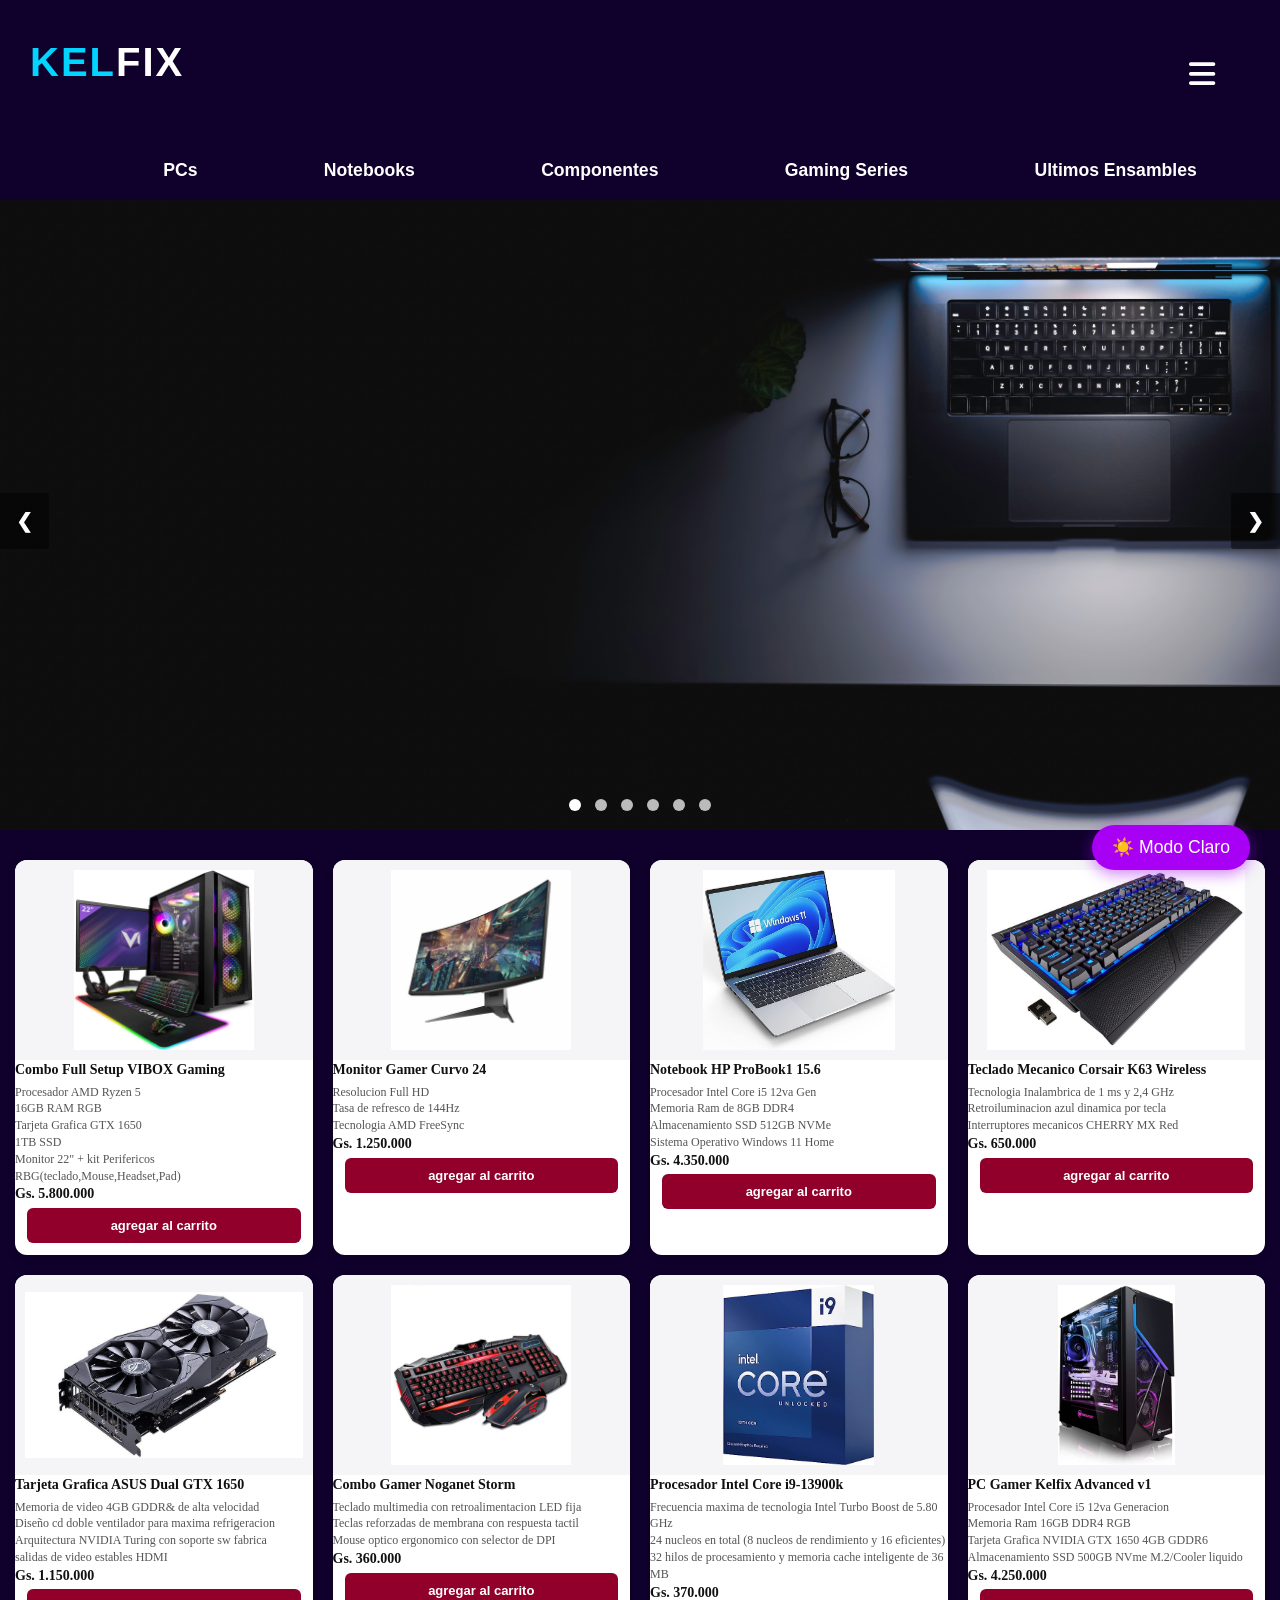
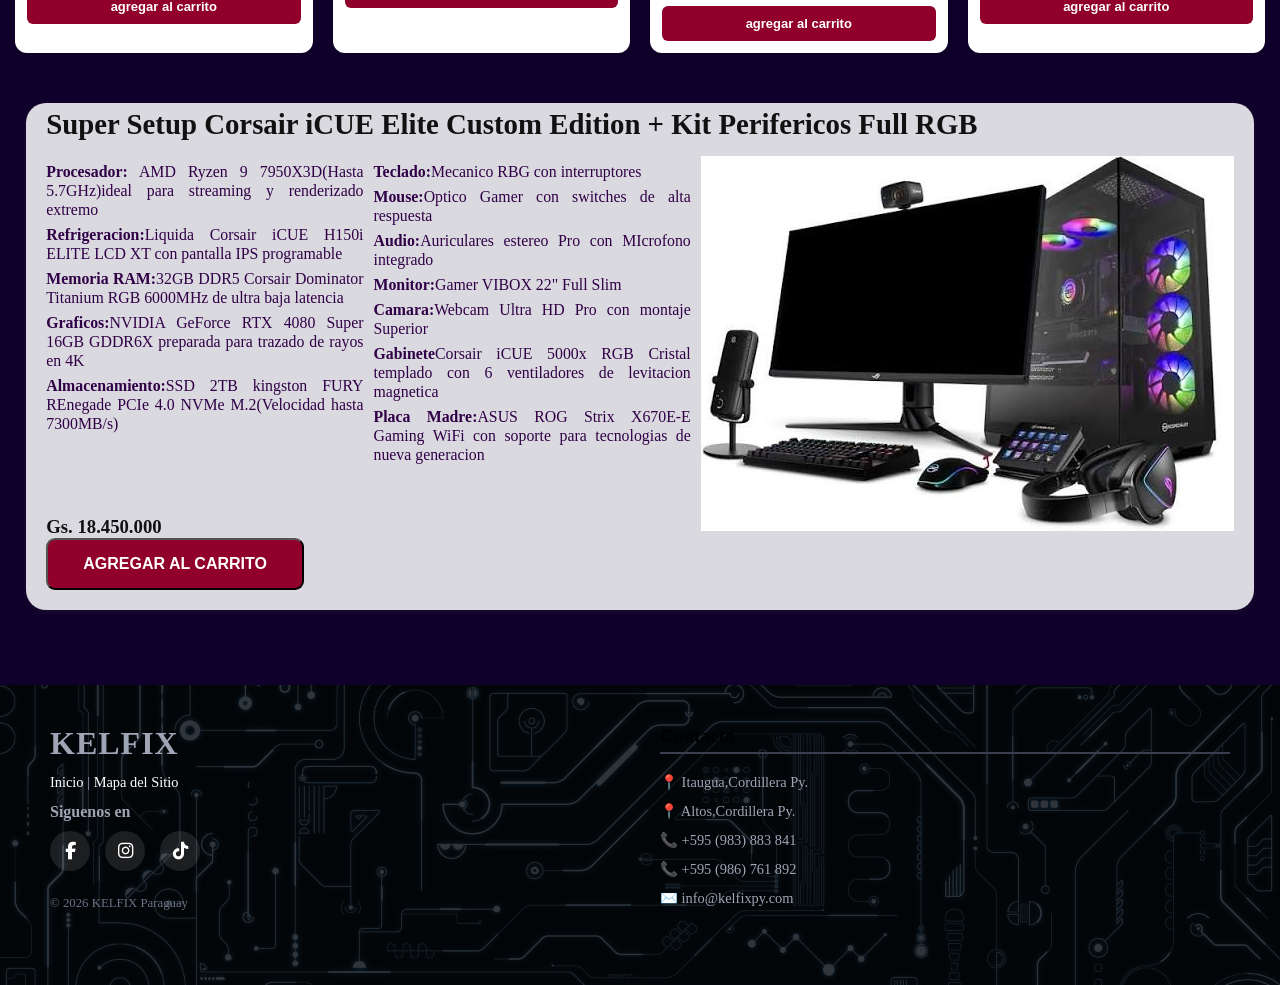
==== index.html @ 7181b748 "Add files via upload" ====
<!DOCTYPE html>
<html lang="en">
<head>
    <meta charset="UTF-8">
    <meta name="viewport" content="width=device-width, initial-scale=1.0">
    <title>Document</title>
    <link rel="stylesheet" href="css/style1.css">
    <link rel="stylesheet" href="https://cdnjs.cloudflare.com/ajax/libs/font-awesome/6.5.1/css/all.min.css">
    <link rel="stylesheet" href="css/theme.css">
    
</head>
<body>
    <button class="btn-theme" id="btn-theme">☀️ Modo Claro</button>
    <header>
        <a href="index.html" class="titulo">KEL<span>FIX</span></a>
            <div class="cabecera1">
                
                <button class="btn" onclick="abrirmenu()" ><i class="fas fa-bars"></i></button>
            </div>
            <nav>
                <a href="pages/pcs.html" style="color: white;">PCs </a>
                <a href="pages/notebooks.html" style="color: white;">Notebooks</a>
                <a href="pages/componentes.html" style="color: white;">Componentes</a>
                <a href="pages/gaming.html" style="color: white;">Gaming Series</a>
                <a href="pages/ensambles.html" style="color: white;">Ultimos Ensambles</a>
            </nav>
              
            <div id="menuLateral" class="sidebar-lateral">
            <a href="javascript:void(0)" class="btn-cerrar" onclick="cerrarMenu()">&times;</a>
    
            <div class="menu-titulo">Menú</div>
            <ul class="menu-enlaces">
                <li><a href="pages2/empresa.html"><i class="fas fa-info-circle"></i> Sobre la empresa</a></li>
                <li><a href="pages2/compatibilidad.html"><i class="fas fa-layer-group"></i> Guia de Compatibilidad</a></li>
                <li><a href="pages2/notas.html"><i class="fas fa-newspaper"></i> Notas</a></li>
                <li><a href="pages2/hardware.html"><i class="fas fa-book"></i> Hardware</a></li>
                 <li><a href="pages2/garantia.html"><i class="fas fa-shield-alt"></i> Garantias</a></li>
                <li><a href="pages2/desarrollador.html"><i class="fas fa-box"></i> Desarrolladores</a></li>
            </ul>
            </div>

            <div id="fondoOscuro" class="menu-overlay" onclick="cerrarMenu()"></div>
    </header>
    <main>
        <div class="carrusel-contenido">
        <div class="carrusel-track">

            <div class="carrusel-slide" style="display: block;">
                <img src="imagen/carrusel1.png">
            </div>
            <div class="carrusel-slide">
                <img src="imagen/carrusel2.png">
            </div>
            <div class="carrusel-slide">
                 <img src="imagen/carrusel71.png">
            </div>
             <div class="carrusel-slide">
                 <img src="imagen/carrusel4.png">
            </div>
             <div class="carrusel-slide">
                 <img src="imagen/carrusel10.jpg">
            </div>
              <div class="carrusel-slide">
                 <img src="imagen/carrusel15.jpg">
            </div>


            </div>
            <button class="prev" onclick="mover(-1)">&#10094</button>
            <button class="next" onclick="mover(1)">&#10095</button>

            <div class="carrusel-dots-contenido">
                  <span class="dot" onclick="irSlide(0)"></span>
                  <span class="dot" onclick="irSlide(1)"></span>
                  <span class="dot" onclick="irSlide(2)"></span>
                  <span class="dot" onclick="irSlide(3)"></span>
                  <span class="dot" onclick="irSlide(4)"></span>
                  <span class="dot" onclick="irSlide(5)"></span>
            </div>
        </div>

        <div class="grid">
           <div class="card">
               <img src="imagen/pc1.jpg">
               <h3>Combo Full Setup VIBOX Gaming </h3>
               <p> Procesador AMD Ryzen 5</p>
               <p>16GB RAM RGB</p>
               <p>Tarjeta Grafica GTX 1650</p>
               <p>1TB SSD</p>
               <p>Monitor 22" + kit Perifericos RBG(teclado,Mouse,Headset,Pad)</p>
               <h3>Gs. 5.800.000</h3>
            <button>agregar al carrito</button>
           </div>
           <div class="card">
               <img src="imagen/monitor1.jpeg">
               <h3>Monitor Gamer Curvo 24 </h3>
                <p>Resolucion Full HD</p>
                <p>Tasa de refresco de 144Hz</p>
                <p>Tecnologia AMD FreeSync</p>
                <h3>Gs. 1.250.000</h3>
                <button>agregar al carrito</button>
           </div>
           <div class="card">
               <img src="imagen/notebook1.jpeg">
               <h3>Notebook HP ProBook1 15.6 </h3>
                <p>Procesador Intel Core i5 12va Gen</p>
                <p>Memoria Ram de 8GB DDR4</p>
                <p>Almacenamiento SSD 512GB NVMe</p>
                <p>Sistema Operativo Windows 11 Home</p>
                <h3>Gs. 4.350.000</h3>
                <button>agregar al carrito</button>
           </div>
           <div class="card">
               <img src="imagen/teclado1.jpeg">
               <h3>Teclado Mecanico Corsair K63 Wireless </h3>
               <p>Tecnologia Inalambrica de 1 ms y 2,4 GHz</p>
               <p>Retroiluminacion azul dinamica por tecla</p>
               <p>Interruptores mecanicos CHERRY MX Red</p>
                <h3>Gs. 650.000</h3>
                <button>agregar al carrito</button>
           </div>
           <div class="card">
               <img src="imagen/gpu1.jpeg">
               <h3>Tarjeta Grafica ASUS Dual GTX 1650 </h3>
               <p>Memoria de video 4GB GDDR& de alta velocidad</p>
               <p>Diseño cd doble ventilador para maxima refrigeracion</p>
               <p>Arquitectura NVIDIA Turing con soporte sw fabrica</p>
               <p>salidas de video estables HDMI</p>
                <h3>Gs. 1.150.000</h3>
                <button>agregar al carrito</button>
           </div>
           <div class="card">
               <img src="imagen/teclado2.jpeg">
               <h3>Combo Gamer Noganet Storm</h3>
               <p>Teclado multimedia con retroalimentacion LED fija</p>
               <p>Teclas reforzadas de membrana con respuesta tactil</p>
               <p>Mouse optico ergonomico con selector de DPI</p>
                <h3>Gs. 360.000</h3>
                <button>agregar al carrito</button>
           </div>
           <div class="card">
               <img src="imagen/procesador1.jpeg">
               <h3>Procesador Intel Core i9-13900k</h3>
               <p>Frecuencia maxima de tecnologia Intel Turbo Boost de 5.80 GHz</p>
               <p>24 nucleos en total (8 nucleos de rendimiento y 16 eficientes)</p>
               <p>32 hilos de procesamiento y memoria cache inteligente de 36 MB</p>
                <h3>Gs. 370.000</h3>
                <button>agregar al carrito</button>
           </div>
            <div class="card">
               <img src="imagen/pc2.jpeg">
               <h3>PC Gamer Kelfix Advanced v1 </h3>
               <p>Procesador Intel Core i5 12va Generacion</p>
               <p>Memoria Ram 16GB DDR4 RGB</p>
               <p>Tarjeta Grafica NVIDIA GTX 1650 4GB GDDR6</p>
               <p>Almacenamiento SSD 500GB NVme M.2/Cooler liquido</p>
                <h3>Gs. 4.250.000</h3>
                <button>agregar al carrito</button>
           </div>
       </div>

        <div class="grid2">
        <div class="card2">
                <div class="combo-info">
                    <h3>Super Setup Corsair iCUE Elite Custom Edition + Kit Perifericos Full RGB</h3>
                    <div class="contenedor">
                        <div class="columna">
                        <p><b>Procesador:</b> AMD Ryzen 9 7950X3D(Hasta 5.7GHz)ideal para streaming y renderizado extremo</p>
                        <p><b>Refrigeracion:</b>Liquida Corsair iCUE H150i ELITE LCD XT con pantalla IPS programable</p>
                        <p><b>Memoria RAM:</b>32GB DDR5 Corsair Dominator Titanium RGB 6000MHz de ultra baja latencia</p>
                        <p><b>Graficos:</b>NVIDIA GeForce RTX 4080 Super 16GB GDDR6X preparada para trazado de rayos en 4K</p>
                        <p><b>Almacenamiento:</b>SSD 2TB kingston FURY REnegade PCIe 4.0 NVMe M.2(Velocidad hasta 7300MB/s)</p>

                        </div>
                        <div class="columna">
                        <p><b>Teclado:</b>Mecanico RBG con interruptores</p>
                        <p><b>Mouse:</b>Optico Gamer con switches de alta respuesta</p>
                        <p><b>Audio:</b>Auriculares estereo Pro con MIcrofono integrado</p>
                        <p><b>Monitor:</b>Gamer VIBOX 22" Full Slim</p>
                        <p><b>Camara:</b>Webcam Ultra HD Pro con montaje Superior</p>
                        <p><b>Gabinete</b>Corsair iCUE 5000x RGB Cristal templado con 6 ventiladores de levitacion magnetica</p>
                        <p><b>Placa Madre:</b>ASUS ROG Strix X670E-E Gaming WiFi con soporte para tecnologias de nueva generacion</p>
                        </div>
                        
                <img src="imagen/combo1.jpeg">

                </div>
                <h3 class="gs">Gs. 18.450.000</h3>
                <button>agregar al carrito</button>
    
        </div>
        </div>   
    </main>

    <footer>
    <div class="footer-contenedor">
        <div class="footer-columna">
            <h2 class="footer-logo">KELFIX</h2>
            <p><a href="#">Inicio</a> | <a href="https://goo.gl/maps/47MTz1dGqHjzLLUcA" target="_blank">Mapa del Sitio</a></p>
            <div class="footer-columna">
            <h4 class="footer-logo">Siguenos en</h4>
        <div class="social">
        <a href="https://www.facebook.com/share/1HD6Yeaen1/" target="_blank"><i class="fab fa-facebook-f"></i></a>
        
        <a href="https://www.instagram.com/kelfix_py?igsh=MThqandodGY2Ymx5ag==" target="_blank"><i class="fab fa-instagram"></i></a>
        
        
        
        <a href="https://www.tiktok.com/@kelfixpy?lang=es-419" target="_blank"><i class="fab fa-tiktok"></i></a>
        </div>
        </div>
            <p class="copyright">© 2026 KELFIX Paraguay</p>
        </div>

        <div class="footer-columna contacto">
            <h3>Contacto</h3>
            <p>📍 Itaugua,Cordillera Py.</p>
            <p>📍 Altos,Cordillera Py.</p>
            <p>📞 +595 (983) 883 841</p>
            <p>📞 +595 (986) 761 892</p>
            <p>✉️ info@kelfixpy.com</p>
        </div>

        
    </footer>

    <!-- VENTANA MODAL DEL CARRITO -->
<div id="cart-modal" class="modal-overlay">
    <div class="modal-card">
        <div class="modal-icon">
            <i class="fa-solid fa-circle-check"></i>
        </div>
        <h2>¡Agregado con éxito!</h2>
        <p>El producto ha sido añadido correctamente a tu carrito de compras de Kelfix.</p>
        
        <hr class="modal-divider">
        
        <button id="close-modal-btn" class="btn-modal-close">Continuar Comprando</button>
    </div>
</div>
    <script src="js/script1.js"></script>
    <script src="js/theme.js"></script>
</body>
</html>
---- css/style1.css ----
*{
    margin: 0;
    padding: 0;
}
header {
    background-color: rgb(16, 1, 44);
    height: 200px;
    color: white;
    position: relative;

}
main{
    background-color:rgb(16, 1, 44) ;
    min-height: 100vh;
    padding-bottom: 55px;
}
.titulo{
    position: absolute;
    left: 30px;
    top: 20px;
}
.cabecera1 {
    display: flex;
    justify-content: center;
    align-items: center;
    height: 150px;
    font-size: 150%;
    font-weight: bold;
    font-family: sans-serif;
    position: relative;
}
.btn{
    position: absolute;
    border: none;
    right: 30px;
    background-color: rgb(16, 1, 44);
    border-radius: 10px;
    border-color: white;
    color: white;
    margin: 10px;
    padding: 5px 25px;
    transition: 0.99s ease;
    font-size: 30px;
}
.btn img{
    margin-right: 8px;
    vertical-align: middle;
}
.btn:hover{
    background-color: #a700f5;
    border-color:#a700f5;
    color:rgb(16, 1, 44);  
}
header nav{
    display: flex;
    justify-content:space-around;
    padding-left: 100px;
    padding-right:20px;
}
nav a{
    color: #fff;
    text-decoration: none;
    font-size: 1.1rem;
    display: block;
    padding: 10px 15px;
    border-radius: 5px;
    font-weight: bold;
    font-family: sans-serif;
    transition: all 0.5s ease;
}
nav a:hover{
    background-color:#a700f5;
    padding: 10px 50px;
}

/* ===== CARRUSEL ===== */
.carrusel-contenido{
    position:relative;
    width: 100%;
    margin: 0;
    overflow: hidden;
}
.carrusel-track{
    display:flex;
    transition: transform 0.5s ease-in-out;
}
.carrusel-slide{
    flex: 0 0 100%;
    width: 100%;
    height: 70vh;
    position: relative;
}
.carrusel-slide img{
    width: 100%;
    height: 100%;
    object-fit: cover;
}
.prev, .next{
    cursor: pointer;
    position: absolute;
    top: 50%;
    width: auto;
    padding: 16px;
    margin-top: -22px;
    color: white;
    font-weight:bold;
    font-size: 20px;
    transition: 0.3s ease;
    border-radius: 0 3px 3px 0;
    user-select: none;
    background-color: rgba(0, 0,0, 0.5);
    border: none;
}
.next{
    right: 0;
    border-radius: 3px 0 0 3px;
}
.prev:hover, .next:hover{
    background-color: rgba(0,0,0,0.9);
}
.carrusel-dots-contenido{
    text-align: center;
    position: absolute;
    bottom: 15px;
    width: 100%;
}
.dot{
    cursor: pointer;
    height: 12px;
    width: 12px;
    margin: 0 5px;
    background-color: #bbb;
    border-radius: 50%;
    display: inline-block;
    transition: background-color 0.3s ease;
}
.dot.active, .dot:hover{
    background-color: white;
}

/* ===== GRID Y CARDS ===== */
.grid{
    display:grid;
    grid-template-columns:repeat(4,1fr);
    gap: 20px;
    padding-top: 30px;
    padding-left: 15px;
    padding-right: 15px;
}
.card{
    background-color: rgb(255, 255, 255);
    border-radius: 12px;
    overflow: hidden;
    box-shadow: 0px 2px 6px rgba(65, 64, 64, 0.2);
    display: flex;
    flex-direction: column;
    position: relative;
    transition: transform 0.2s ease;
}
.card:hover{
    transform: translateY(-4px);
}
.card img{
    width: 100%;
    height: 200px;
    object-fit: contain;
    background-color: #f5f5f7;
    padding: 10px;
    box-sizing: border-box;
    cursor: pointer;
    transition: 0.3s;
}
.card img:hover{
    transform: scale(1.05);
}
.card-body {
    padding: 12px;
    flex: 1;
    display: flex;
    flex-direction: column;
    gap: 3px;
}
.card h3 {
    color: #111;
    font-size: 14px;
    font-weight: 600;
    margin: 0 0 4px 0;
    text-align: left;
    line-height: 1.4;
}
.card p{
    color: #555;
    font-size: 12px;
    margin: 0;
    text-align: left;
    line-height: 1.4;
}
.card .precio {
    color: #cc0033;
    font-size: 18px;
    font-weight: bold;
    margin: 6px 0 0;
}
.card .precio-old {
    color: #aaa;
    font-size: 12px;
    text-decoration: line-through;
    margin-top: 6px;
}
.card .badge {
    position: absolute;
    top: 10px;
    left: 10px;
    background-color: #cc0033;
    color: white;
    font-size: 11px;
    font-weight: bold;
    padding: 3px 9px;
    border-radius: 6px;
    z-index: 1;
}
.card button{
    margin: 0 12px 12px;
    width: calc(100% - 24px);
    padding: 10px;
    border-radius: 6px;
    background-color: rgb(145, 0, 43);
    color: rgb(255, 255, 255);
    border: none;
    font-size: 13px;
    font-weight: bold;
    cursor: pointer;
    transition: background 0.3s ease;
}
.card button:hover{
    background-color: rgb(234, 0, 70);
}

/* ===== CARD2 (COMBO) ===== */
.grid2{
    display:grid;
    grid-template-columns:repeat(1,1fr);
    gap:50px;
    padding-top: 30px;
    padding-left: 15px;
    padding-right: 15px;
}
.card2{
    background-color:rgba(255, 255, 255,0.85);
    border-radius: 20px;
    overflow: hidden;
    box-shadow: 0px 2px 6px rgba(65, 64, 64, 0.2);
    padding: 20px;
    margin: 20px auto;
    width: 95%;
    display: flex;
    flex-direction: row;
    justify-content: space-between;
    gap: 35px;
}
.card2 img{
    flex: 0;
    max-width:50%;
    height:auto;
    object-fit: contain;
    cursor: pointer;
}
.card2 p{
    color:#300047;
    font-size: 1rem;
    line-height: 0.5;
    text-align: justify;
    margin: 0px 0;
    font-size: 0.9rem;
}
.card2 button{
    width: auto;
    padding: 15px 35px;
    font-size: 1rem;
    font-weight: bold;
    text-transform: uppercase;
    border-radius: 9px;
    background-color: rgb(145, 0, 43);
    color: rgb(255, 255, 255);
    border-color:black;
    transition: background 0.3s ease;
}
.card2 button:hover{
    background-color:rgb(234, 0, 70);
}
.card2 h3{
    color: black;
    padding: 0px;
    text-align: center;
    margin-top: -15px;
}
.combo-info{
    flex: 1;
    display: flex;
    flex-direction: column;
    align-items: flex-start;
    text-align: left;
}
.card2 h3:first-of-type{
    font-size: 1.8rem;
    color: #111;
    margin-bottom: 15px;
}
.contenedor{
    display: flex;
    flex-direction: row;
    gap: 10px;
    width: 100%;
}
.columna{
    flex: 1;
}
.columna p{
    font-size: 0.99rem;
    margin: 6px 0;
    line-height: 1.2;
}

/* ===== FOOTER ===== */
footer{
    background-image:linear-gradient(rgba(0,0,0,0.75),rgba(0,0,0,0.75)), url('../imagen/footer1.jpg');
    height: 300px;  
    background-size: cover;
    background-position: center;
    background-repeat: no-repeat;
}
.footer-contenedor {
    max-width: 1200px;
    margin: 0 auto;
    display: grid;
    grid-template-columns: repeat(auto-fit, minmax(250px, 1fr));
    gap: 40px;
    padding: 40px 50px;
    align-items: start;
}
.footer-columna h2 {
    font-size: 2rem;
    margin-bottom: 10px;
    letter-spacing: 1px;
}
.footer-columna h3 {
    font-size: 1.2rem;
    margin-bottom: 20px;
    border-bottom: 2px solid #3a3f50;
    padding-bottom: 5px;
}
.footer-logo{
    color: #a0a5b5;
}
.footer-columna p {
    color: #a0a5b5;
    font-size: 0.9rem;
    margin: 12px 0;
}
.footer-columna a {
    color: #ffffff;
    text-decoration: none;
}
.footer-columna a:hover {
    text-decoration: underline;
}
.footer-socials {
    display: flex;
    gap: 10px;
    margin: 15px 0;
}
.social-box {
    width: 32px;
    height: 32px;
    background-color: #3a3f50;
    border-radius: 6px;
    display: inline-block;
}
.footer-columna ul {
    list-style: none;
    padding: 0;
    display: grid;
    grid-template-columns: 1fr 1fr;
    gap: 10px;
}
.footer-columna ul li {
    color: #a0a5b5;
    font-size: 0.9rem;
}
.copyright {
    font-size: 0.8rem !important;
    color: #6c7284 !important;
    margin-top: 25px !important;
}
.social {
    display: flex;
    gap: 15px;
    margin-top: 10px;
}
.social a {
    display: inline-flex;
    align-items: center;
    justify-content: center;
    height: 40px;
    width: 40px;
    background-color: rgba(255, 255, 255, 0.1);
    color: #ffffff;
    border-radius: 50%;
    font-size: 1.1rem;
    transition: all 0.3s ease;
    text-decoration: none;
}
.social a:hover {
    color: #ffffff;
    background-color: rgb(145, 0, 43);
    transform: translateY(-3px); 
    box-shadow: 0px 4px 10px rgba(145, 0, 43, 0.5);
}

/* ===== MENÚ LATERAL ===== */
.sidebar-lateral {
    height: 100%;
    width: 0;
    position: fixed;
    z-index: 2000;
    top: 0;
    left: 0;
    background-color: #111111;
    overflow-x: hidden;
    transition: width 0.4s ease;
    padding-top: 60px;
    box-shadow: 4px 0 15px rgba(0,0,0,0.5);
}
.menu-titulo {
    color: rgb(145, 0, 43);
    font-size: 1.5rem;
    font-weight: bold;
    padding: 10px 30px;
    text-transform: uppercase;
}
.menu-enlaces {
    list-style: none;
    padding: 20px 0;
}
.menu-enlaces li a {
    padding: 15px 30px;
    text-decoration: none;
    font-size: 1.1rem;
    color: #cccccc;
    display: flex;
    align-items: center;
    gap: 15px;
    transition: 0.3s;
}
.menu-enlaces li a:hover {
    color: #ffffff;
    background-color: rgba(145, 0, 43, 0.2);
    padding-left: 40px;
}
.btn-cerrar {
    position: absolute;
    top: 15px;
    right: 25px;
    font-size: 2rem;
    color: #888888;
    text-decoration: none;
    transition: color 0.3s;
}
.btn-cerrar:hover {
    color: rgb(145, 0, 43);
}
.menu-overlay {
    display: none;
    position: fixed;
    top: 0;
    left: 0;
    width: 100%;
    height: 100%;
    background-color: rgba(0, 0, 0, 0.5);
    z-index: 1999; 
}

/* ===== MODAL CARRITO ===== */
.modal-overlay {
    position: fixed;
    top: 0;
    left: 0;
    width: 100%;
    height: 100%;
    background-color: rgba(9, 10, 13, 0.85);
    display: flex;
    justify-content: center;
    align-items: center;
    z-index: 2000;
    opacity: 0;
    pointer-events: none;
    transition: opacity 0.3s ease;
}
.modal-overlay.show {
    opacity: 1;
    pointer-events: auto;
}
.modal-card {
    background-color: #16191e;
    border: 1px solid #242930;
    border-radius: 16px;
    padding: 35px;
    max-width: 420px;
    width: 90%;
    text-align: center;
    box-shadow: 0 15px 40px rgba(0, 0, 0, 0.5);
    transform: translateY(-20px);
    transition: transform 0.3s ease;
}
.modal-overlay.show .modal-card {
    transform: translateY(0);
}
.modal-icon {
    font-size: 3.5rem;
    color: rgb(145, 0, 43);
    margin-bottom: 15px;
    animation: scaleUp 0.4s ease-out;
}
.modal-card h2 {
    color: #ffffff;
    font-size: 1.6rem;
    font-weight: 700;
    margin-bottom: 10px;
}
.modal-card p {
    color: #94a3b8;
    font-size: 0.95rem;
    line-height: 1.5;
    margin-bottom: 20px;
}
.modal-divider {
    border: 0;
    height: 1px;
    background: #242930;
    margin-bottom: 20px;
}
.btn-modal-close {
    background-color: rgb(145, 0, 43);
    color: #ffffff;
    border: none;
    padding: 12px 24px;
    font-size: 0.95rem;
    font-weight: 600;
    border-radius: 8px;
    cursor: pointer;
    width: 100%;
    transition: background-color 0.2s ease, box-shadow 0.2s ease;
}
.btn-modal-close:hover {
    background-color: rgb(145, 0, 43);
    box-shadow: 0 0 15px rgba(230, 57, 70, 0.4);
}

/* ===== ANIMACIÓN ===== */
@keyframes scaleUp {
    0% { transform: scale(0.7); opacity: 0; }
    100% { transform: scale(1); opacity: 1; }
}
.titulo {
    position: absolute;
    left: 30px;
    top: 40px;
    font-size: 2.5rem;
    font-weight: 900;
    font-family: sans-serif;
    text-decoration: none;
    color: #00d4ff;
    letter-spacing: 2px;
}

.titulo span {
    color: white;
    font-weight: 900;
}
---- css/theme.css ----
/* ===== THEME: MODO OSCURO / CLARO ===== */

/* === MODO OSCURO (default) === */
:root {
    --bg-main: rgb(16, 1, 44);
    --bg-header: rgb(16, 1, 44);
    --bg-footer: rgb(16, 1, 44);
    --bg-card: rgb(255, 255, 255);
    --bg-card2: rgba(255, 255, 255, 0.85);
    --text-card: #555;
    --text-card-h3: #111;
    --text-card-h2: #111;
    --text-card2: #300047;
    --text-card2-h3: #111;
    --card-border: rgba(167, 0, 245, 0.25);
    --card-shadow: 0 2px 8px rgba(0, 0, 0, 0.15);
}

/* === MODO CLARO === */
body.light-mode {
    --bg-main: #e8e8f0;
    --bg-header: #2a0060;
    --bg-footer: #2a0060;
    --bg-card: #ffffff;
    --bg-card2: rgba(240, 230, 255, 0.95);
    --text-card: #333;
    --text-card-h3: #111;
    --text-card-h2: #111;
    --text-card2: #300047;
    --text-card2-h3: #111;
    --card-border: rgba(100, 0, 180, 0.4);
    --card-shadow: 0 2px 10px rgba(100, 0, 180, 0.15);
}

/* === TRANSICIONES GLOBALES === */
body, header, main, footer, .card, .card2 {
    transition: background-color 0.4s ease, color 0.4s ease;
}

/* === FONDOS === */
main {
    background-color: var(--bg-main) !important;
}
header {
    background-color: var(--bg-header) !important;
}
footer {
    background-color: var(--bg-footer) !important;
}

/* === CARDS === */
.card {
    background-color: var(--bg-card) !important;
    border-color: var(--card-border) !important;
    box-shadow: var(--card-shadow) !important;
}
.card p {
    color: var(--text-card) !important;
}
.card h3 {
    color: var(--text-card-h3) !important;
}
.card h2 {
    color: var(--text-card-h2) !important;
}
.card2 {
    background-color: var(--bg-card2) !important;
}
.card2 p {
    color: var(--text-card2) !important;
}
.card2 h3 {
    color: var(--text-card2-h3) !important;
}

/* === BOTÓN FLOTANTE DE TEMA === */
.btn-theme {
    position: fixed;
    bottom: 30px;
    right: 30px;
    z-index: 9999;
    background-color: #a700f5;
    color: white;
    border: none;
    border-radius: 50px;
    padding: 12px 20px;
    font-size: 1.1rem;
    cursor: pointer;
    box-shadow: 0 4px 15px rgba(167, 0, 245, 0.5);
    display: flex;
    align-items: center;
    gap: 8px;
    white-space: nowrap;
    transition: background-color 0.3s ease, transform 0.2s ease, box-shadow 0.3s ease;
}
.btn-theme:hover {
    background-color: #c040ff;
    transform: translateY(-3px);
    box-shadow: 0 8px 20px rgba(167, 0, 245, 0.7);
}
.btn-theme:active {
    transform: scale(0.95);
}
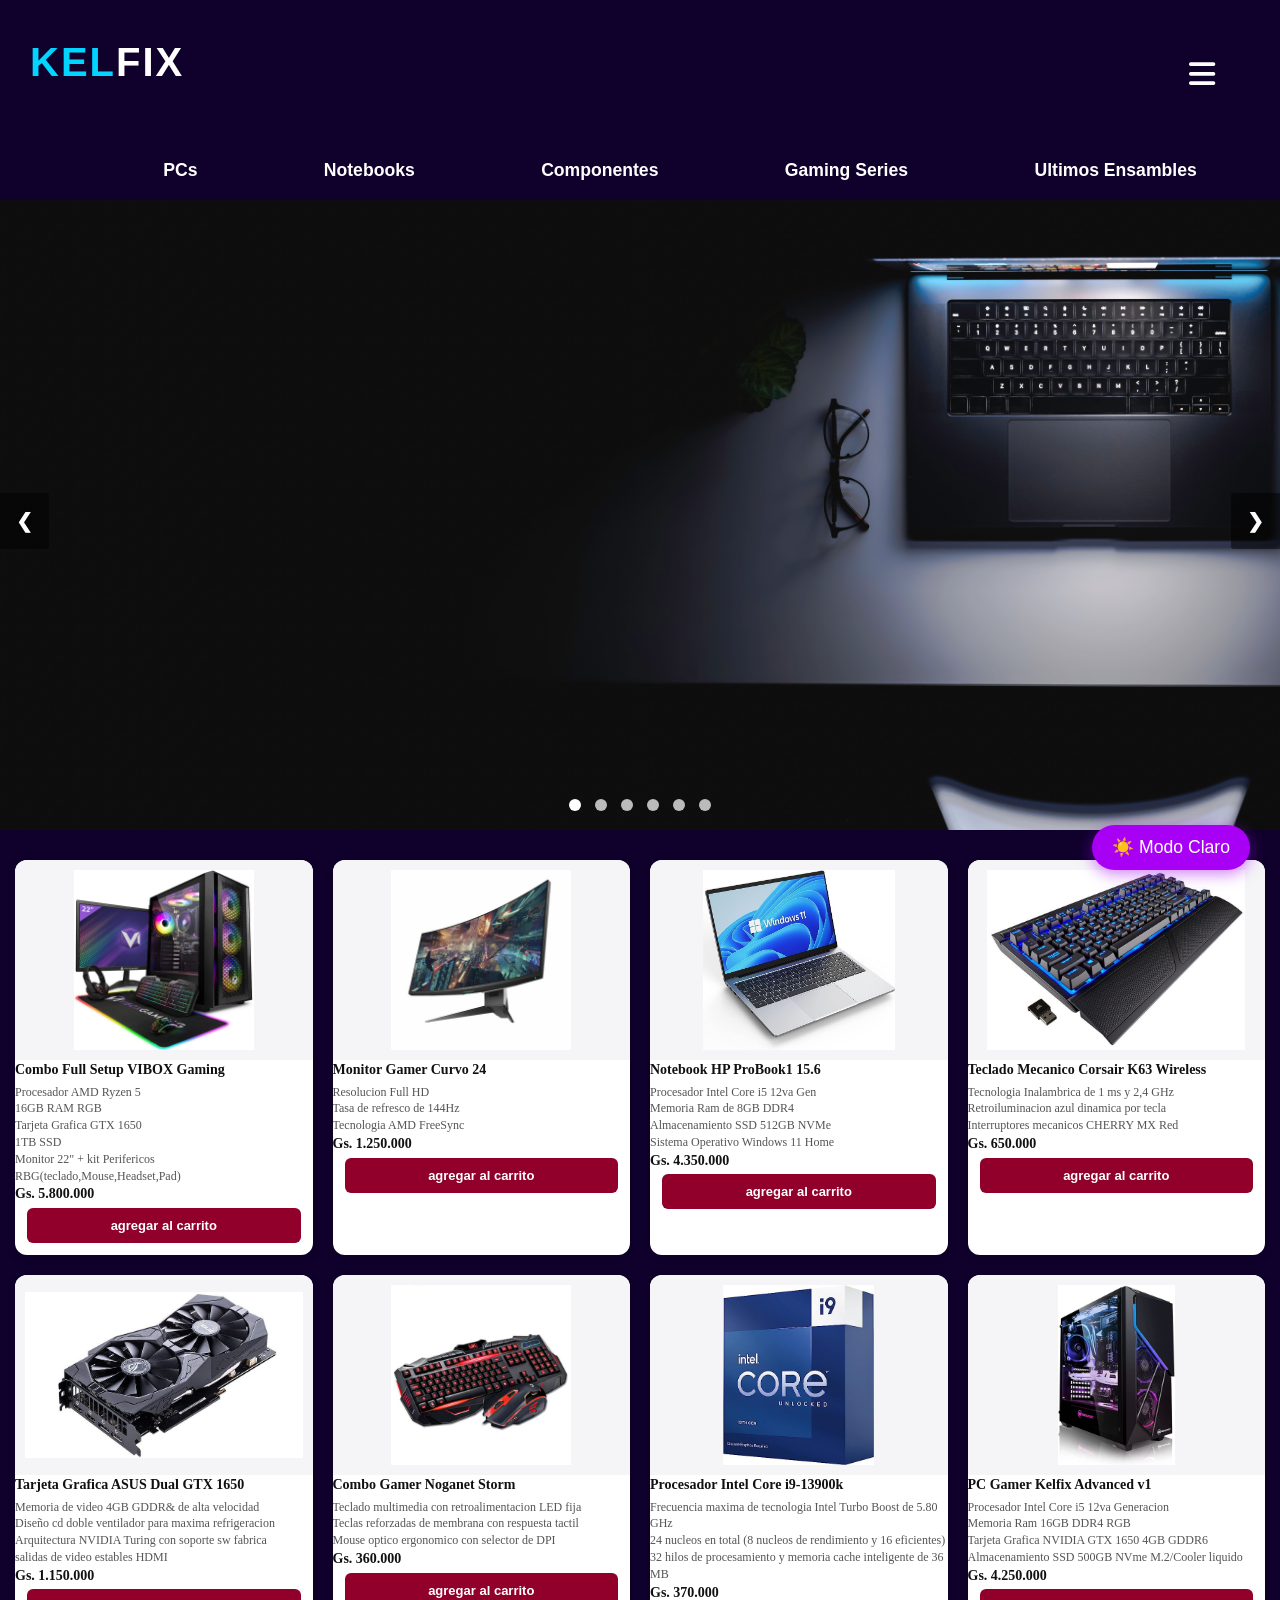
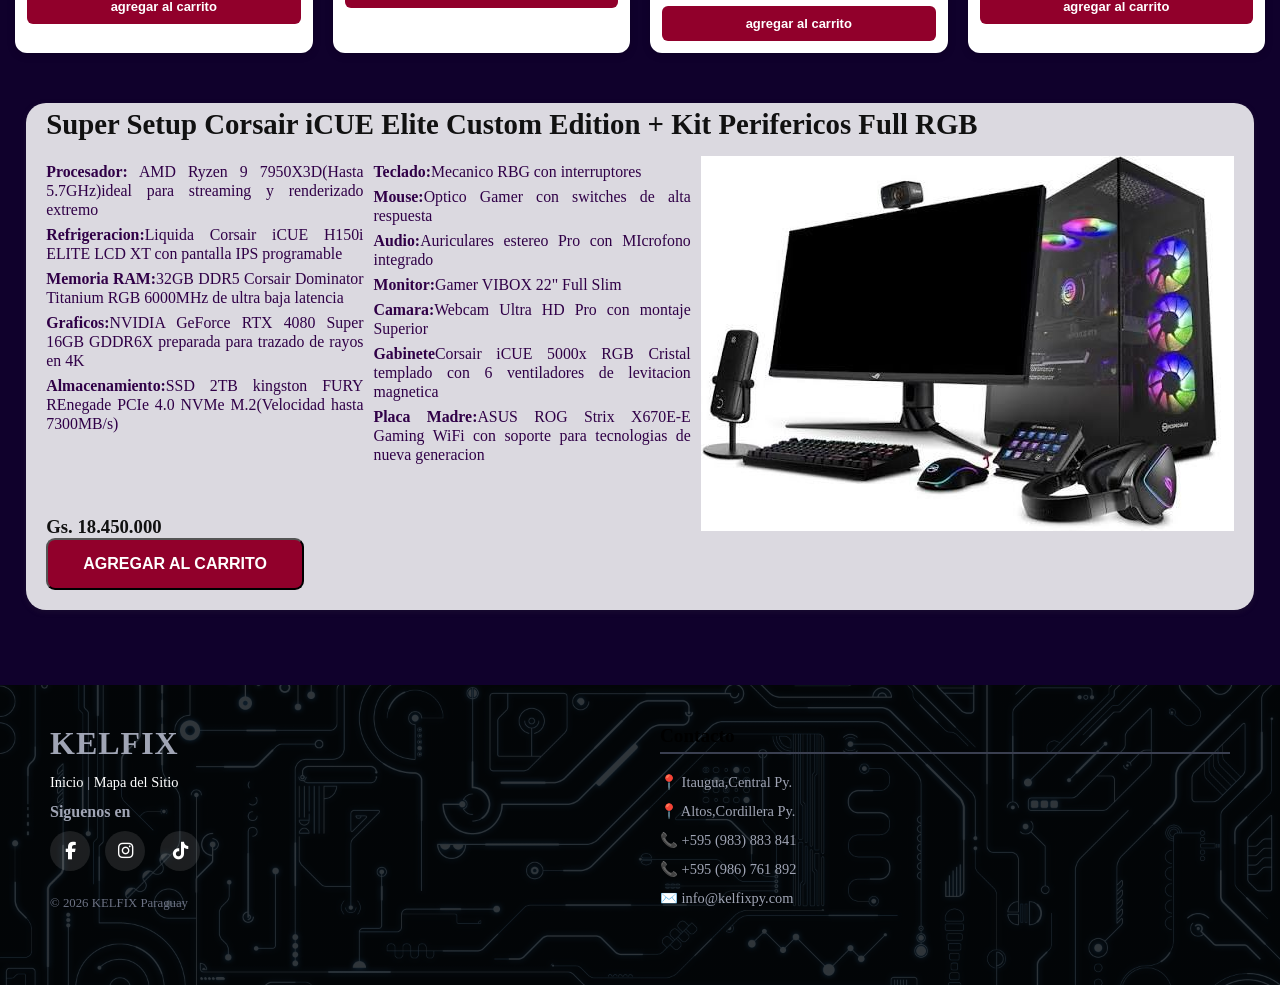
==== commit f7aedab5: "Update index.html" ====
--- a/index.html
+++ b/index.html
@@ -3,12 +3,13 @@
 <head>
     <meta charset="UTF-8">
     <meta name="viewport" content="width=device-width, initial-scale=1.0">
-    <title>Document</title>
+    <title>KELFIX</title>
     <link rel="stylesheet" href="css/style1.css">
     <link rel="stylesheet" href="https://cdnjs.cloudflare.com/ajax/libs/font-awesome/6.5.1/css/all.min.css">
     <link rel="stylesheet" href="css/theme.css">
     
 </head>
+    <link rel="icon" type="image/png" href="imagen/logo.png">
 <body>
     <button class="btn-theme" id="btn-theme">☀️ Modo Claro</button>
     <header>
@@ -196,7 +197,7 @@
     <div class="footer-contenedor">
         <div class="footer-columna">
             <h2 class="footer-logo">KELFIX</h2>
-            <p><a href="#">Inicio</a> | <a href="https://goo.gl/maps/47MTz1dGqHjzLLUcA" target="_blank">Mapa del Sitio</a></p>
+            <p><a href="#">Inicio</a> | <a href="https://www.google.com/maps/place/25%C2%B016'12.2%22S+57%C2%B015'10.6%22W/@-25.270047,-57.2555055,17z/data=!3m1!4b1!4m4!3m3!8m2!3d-25.270047!4d-57.2529306?hl=es&entry=ttu&g_ep=EgoyMDI2MDUyNy4wIKXMDSoASAFQAw%3D%3D" target="_blank">Mapa del Sitio</a></p>
             <div class="footer-columna">
             <h4 class="footer-logo">Siguenos en</h4>
         <div class="social">
@@ -214,7 +215,7 @@
 
         <div class="footer-columna contacto">
             <h3>Contacto</h3>
-            <p>📍 Itaugua,Cordillera Py.</p>
+            <p>📍 Itaugua,Central Py.</p>
             <p>📍 Altos,Cordillera Py.</p>
             <p>📞 +595 (983) 883 841</p>
             <p>📞 +595 (986) 761 892</p>
@@ -241,4 +242,4 @@
     <script src="js/script1.js"></script>
     <script src="js/theme.js"></script>
 </body>
-</html>+</html>
